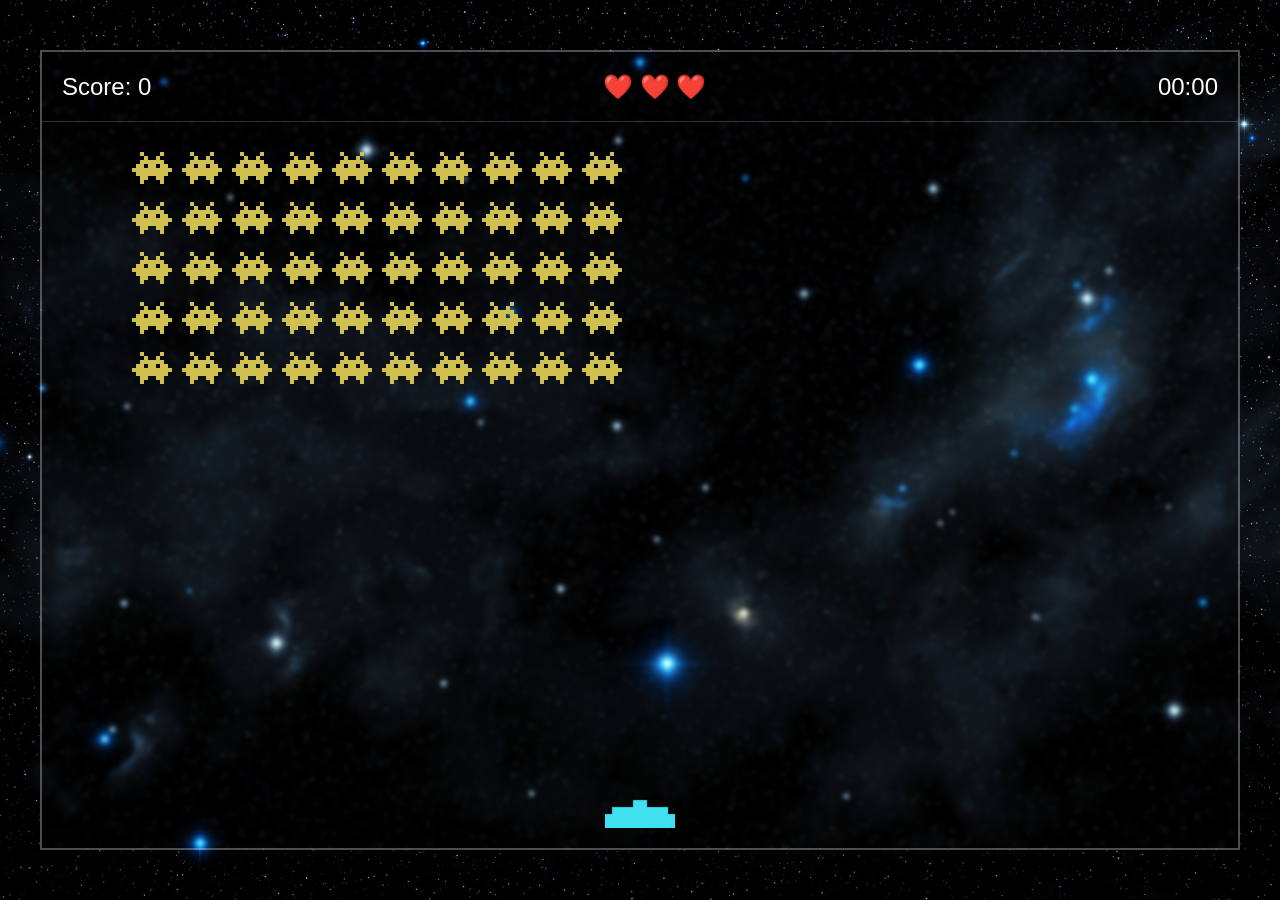
==== index.html @ 67e29e97 "first commiot" ====
<!DOCTYPE html>
<html lang="en">
<head>
    <meta charset="UTF-8">
    <meta name="viewport" content="width=device-width, initial-scale=1.0">
    <title>Space Invaders</title>

    <link rel="stylesheet" href="style.css">
</head>
<body>

    <div id="game-wrapper">

        <header id="hud">
            <div id="score">Score: 0</div>
            <div id="lives">❤️ ❤️ ❤️</div>
            <div id="timer">00:00</div>
        </header>

        <main id="game">

            <div id="enemies"></div>

            <div id="player">
                <img src="assets/player.png" alt="player">
            </div>

        </main>

    </div>

    <script src="js/main.js"></script>

</body>
</html>
---- style.css ----
* {
    box-sizing: border-box;
}

body {
    margin: 0;

    min-height: 100vh;

    display: flex;
    justify-content: center;
    align-items: center;

    background-image: url("./assets/stars-galaxy-2560x1440-10307.jpg");
    background-size: cover;
    background-position: center;

    color: white;
    font-family: Arial, sans-serif;
}

#game-wrapper {

    width: min(95vw, 1200px);

    height: min(90vh, 800px);

    display: flex;
    flex-direction: column;

    border: 2px solid rgba(255,255,255,0.3);

    backdrop-filter: blur(2px);
}

#hud {

    height: 70px;

    display: flex;
    justify-content: space-between;
    align-items: center;

    padding: 0 20px;

    font-size: clamp(16px, 2vw, 24px);

    border-bottom: 1px solid rgba(255,255,255,0.2);
}

#game {

    flex: 1;

    position: relative;

    overflow: hidden;
}

#player {

    position: absolute;

    bottom: 20px;

    transform: translateX(-50%);
}

#player img {

    width: clamp(50px, 6vw, 70px);

    display: block;
}

.enemy {

    position: absolute;

    width: 40px;
    height: 32px;

    background-image: url("./assets/yellow.png");
    background-size: contain;
    background-repeat: no-repeat;
}

/* Small screens */

@media (max-width: 768px) {

    #hud {

        font-size: 16px;

        padding: 0 10px;
    }

    #game-wrapper {

        width: 100vw;

        height: 100vh;

        border: none;
    }

    #player img {

        width: 50px;
    }

    .enemy {

        width: 30px;
        height: 24px;
    }
}
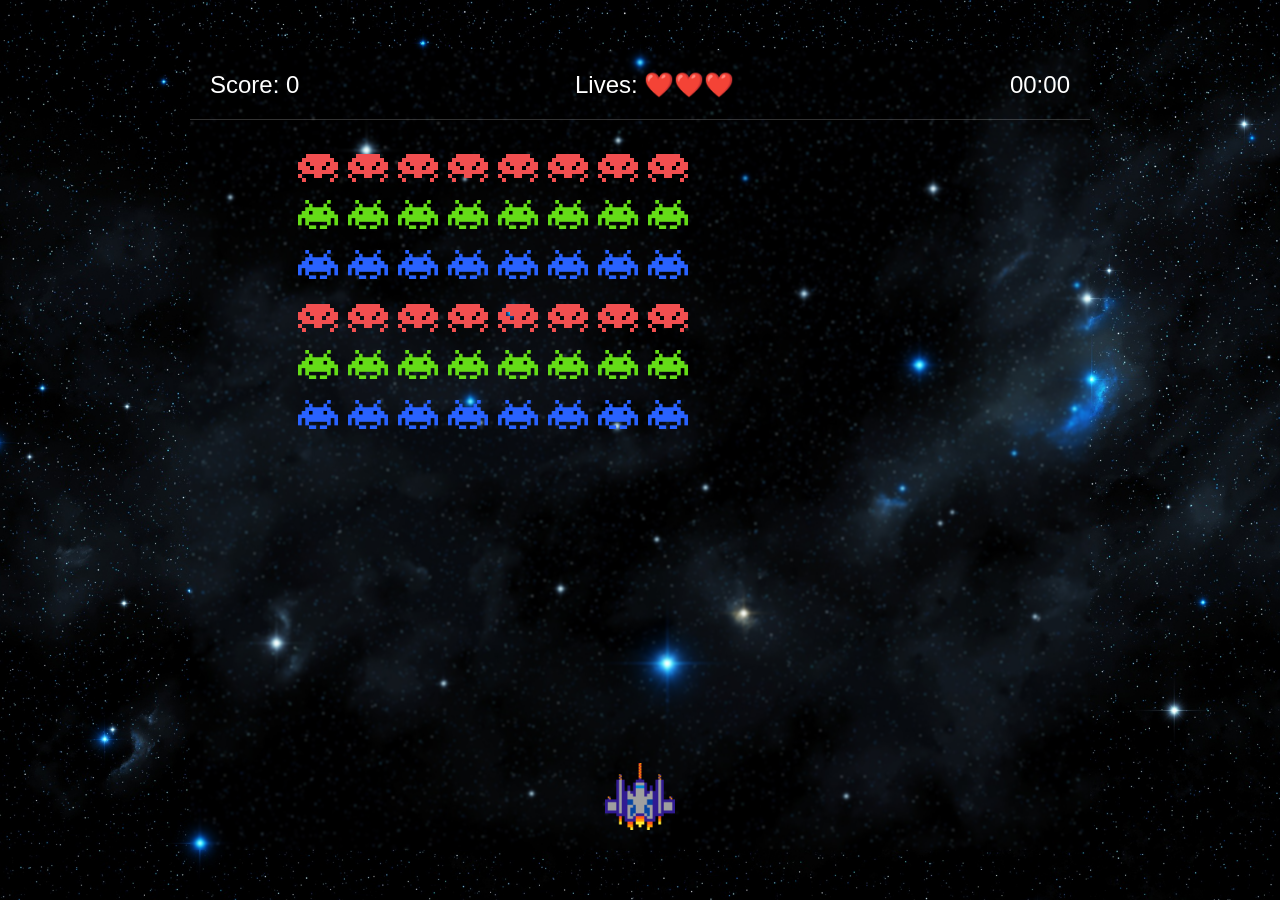
==== commit 2c143e56: "responsiv not complet" ====
--- a/index.html
+++ b/index.html
@@ -13,7 +13,7 @@
 
         <header id="hud">
             <div id="score">Score: 0</div>
-            <div id="lives">❤️ ❤️ ❤️</div>
+            <div id="lives">Lives: ❤️❤️❤️</div>
             <div id="timer">00:00</div>
         </header>
 
--- a/style.css
+++ b/style.css
@@ -21,16 +21,16 @@
 
 #game-wrapper {
 
-    width: min(95vw, 1200px);
+    width: min(95vw, 900px);
 
     height: min(90vh, 800px);
 
     display: flex;
+    
     flex-direction: column;
 
-    border: 2px solid rgba(255,255,255,0.3);
+    backdrop-filter: blur(1px);
 
-    backdrop-filter: blur(2px);
 }
 
 #hud {
@@ -42,7 +42,7 @@
     align-items: center;
 
     padding: 0 20px;
-
+   
     font-size: clamp(16px, 2vw, 24px);
 
     border-bottom: 1px solid rgba(255,255,255,0.2);
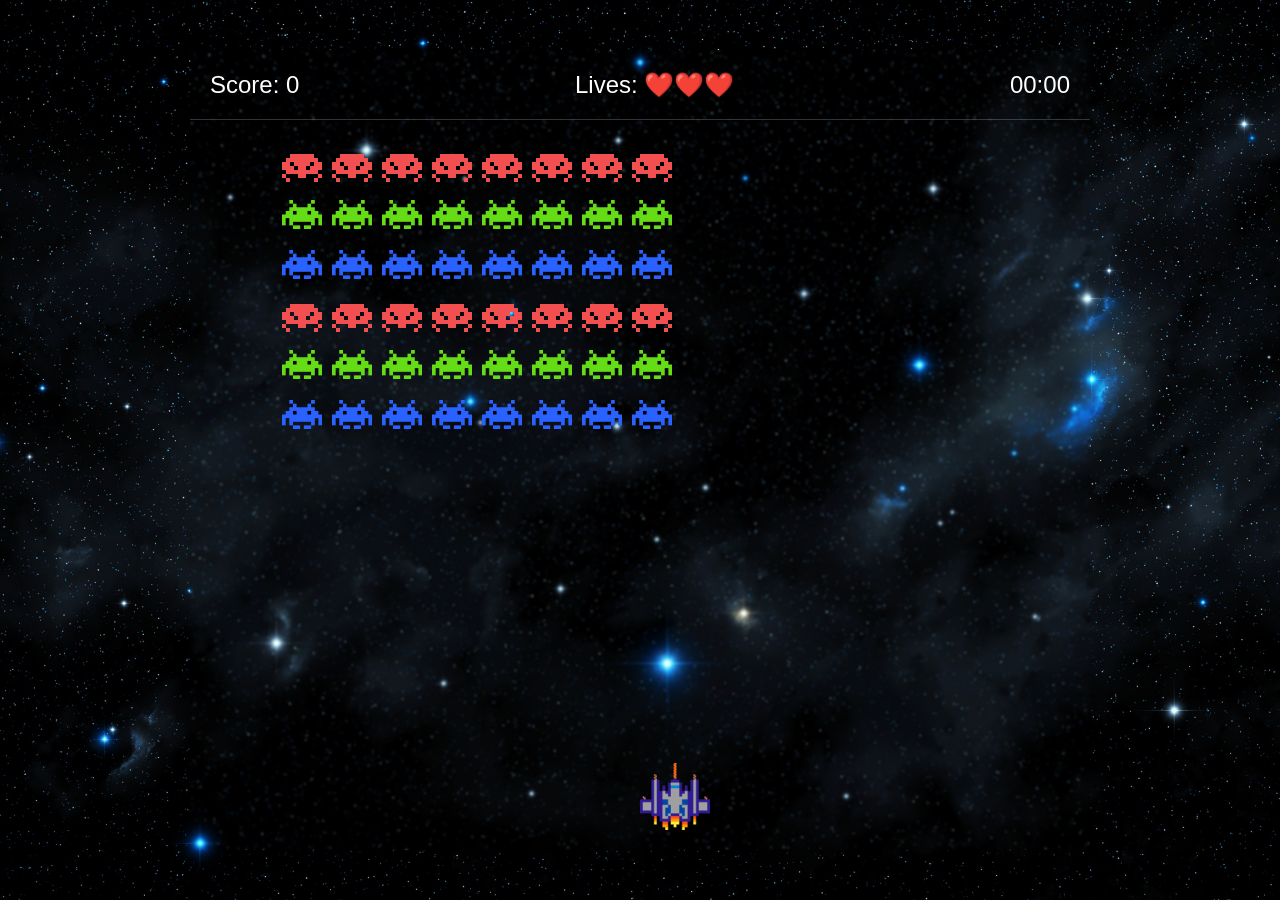
==== commit 89879af0: "bullets" ====
--- a/index.html
+++ b/index.html
@@ -20,6 +20,8 @@
         <main id="game">
 
             <div id="enemies"></div>
+            
+            <div id="bullets"></div>
 
             <div id="player">
                 <img src="assets/player.png" alt="player">
--- a/style.css
+++ b/style.css
@@ -26,7 +26,7 @@
     height: min(90vh, 800px);
 
     display: flex;
-    
+
     flex-direction: column;
 
     backdrop-filter: blur(1px);
@@ -42,10 +42,10 @@
     align-items: center;
 
     padding: 0 20px;
-   
+
     font-size: clamp(16px, 2vw, 24px);
 
-    border-bottom: 1px solid rgba(255,255,255,0.2);
+    border-bottom: 1px solid rgba(255, 255, 255, 0.2);
 }
 
 #game {
@@ -85,6 +85,18 @@
     background-repeat: no-repeat;
 }
 
+.bullet {
+
+    position: absolute;
+
+    width: 4px;
+    height: 14px;
+
+    background-color: yellow;
+
+    will-change: transform;
+}
+
 /* Small screens */
 
 @media (max-width: 768px) {
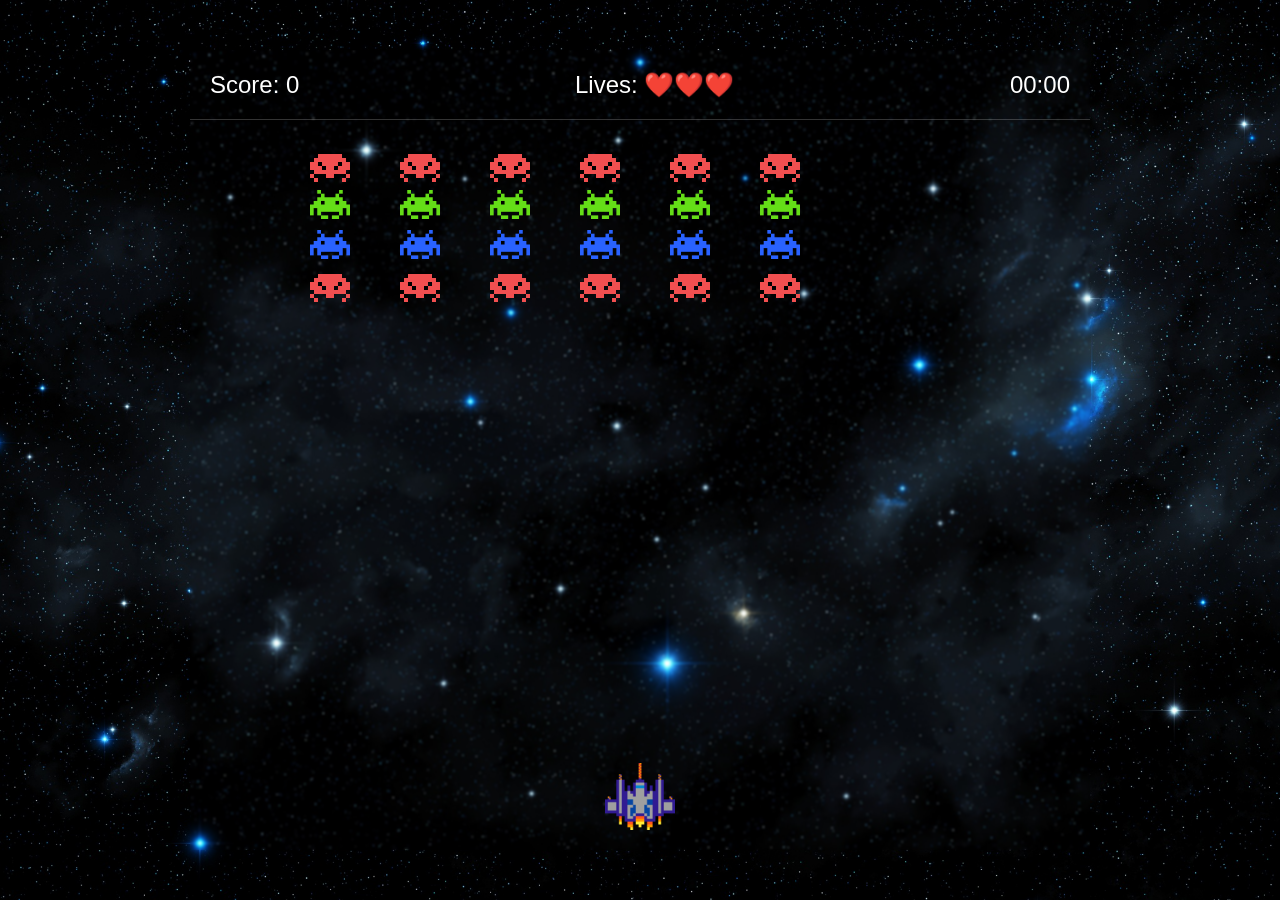
==== commit c0510dbb: "pused-menu/restart/continue and rset all variabl to initial value" ====
--- a/index.html
+++ b/index.html
@@ -1,37 +1,40 @@
-<!DOCTYPE html>
+<!doctype html>
 <html lang="en">
-<head>
-    <meta charset="UTF-8">
-    <meta name="viewport" content="width=device-width, initial-scale=1.0">
+  <head>
+    <meta charset="UTF-8" />
+    <meta name="viewport" content="width=device-width, initial-scale=1.0" />
     <title>Space Invaders</title>
 
-    <link rel="stylesheet" href="style.css">
-</head>
-<body>
+    <link rel="stylesheet" href="style.css" />
+  </head>
+  <body>
+    <div id="game-wrapper">
+      <header id="hud">
+        <div id="score">Score: 0</div>
+        <div id="lives">Lives: ❤️❤️❤️</div>
+        <div id="timer">00:00</div>
+      </header>
 
-    <div id="game-wrapper">
+      <main id="game">
+        <div id="enemies"></div>
 
-        <header id="hud">
-            <div id="score">Score: 0</div>
-            <div id="lives">Lives: ❤️❤️❤️</div>
-            <div id="timer">00:00</div>
-        </header>
+        <div id="bullets"></div>
 
-        <main id="game">
+        <div id="player">
+          <img src="assets/player.png" alt="player" />
+        </div>
 
-            <div id="enemies"></div>
-            
-            <div id="bullets"></div>
+        <!-- Pause Menu -->
+        <div id="pause-menu">
+          <h4>Paused ⏸️</h4>
 
-            <div id="player">
-                <img src="assets/player.png" alt="player">
-            </div>
+          <button id="continue-btn">Continue ➡️</button>
 
-        </main>
-
+          <button id="restart-btn">Restart 🔄</button>
+        </div>
+      </main>
     </div>
 
     <script src="js/main.js"></script>
-
-</body>
-</html>+  </body>
+</html>
--- a/style.css
+++ b/style.css
@@ -97,6 +97,109 @@
     will-change: transform;
 }
 
+
+/* Pause Menu */
+
+#pause-menu {
+
+    display: none;
+
+    position: absolute;
+
+    top: 50%;
+    left: 50%;
+
+    transform: translate(-50%, -50%);
+
+    flex-direction: column;
+    align-items: center;
+
+    gap: 30px;
+
+    min-width: 280px;
+
+    padding: 30px;
+
+    background: rgba(0, 0, 0, 0.9);
+
+    border: 2px solid rgb(132, 131, 175);
+
+    border-radius: 12px;
+
+    text-align: center;
+
+    color: white;
+
+    z-index: 1000;
+
+    box-shadow: 0 0 20px rgba(132, 131, 175, 0.5);
+}
+
+#pause-menu h4 {
+
+    margin: 0;
+
+    font-size: 30px;
+    font-family: sans-serif;
+    color: rgb(173, 173, 211);    
+}
+
+#pause-menu button {
+
+    width: 100%;
+
+    padding: 12px 20px;
+
+    font-size: 18px;
+
+    font-family:  monospace;
+    
+    cursor: pointer;
+
+    border: none;
+
+    background-color:rgb(194, 238, 212) ;
+
+    border-radius: 12px;
+
+    transition: transform 0.3s;
+
+    box-shadow: 0 0 10px rgb(240, 240, 144)
+}
+
+#pause-menu button:hover {
+
+    transform: scale(1.05);
+}
+
+#pause-menu button:active {
+
+    transform: scale(0.98);
+}
+
+
+/* Responsive */
+
+@media (max-width: 768px) {
+
+    #pause-menu {
+
+        min-width: 240px;
+
+        padding: 20px;
+    }
+
+    #pause-menu h4 {
+
+        font-size: 22px;
+    }
+
+    #pause-menu button {
+
+        font-size: 16px;
+    }
+}
+
 /* Small screens */
 
 @media (max-width: 768px) {
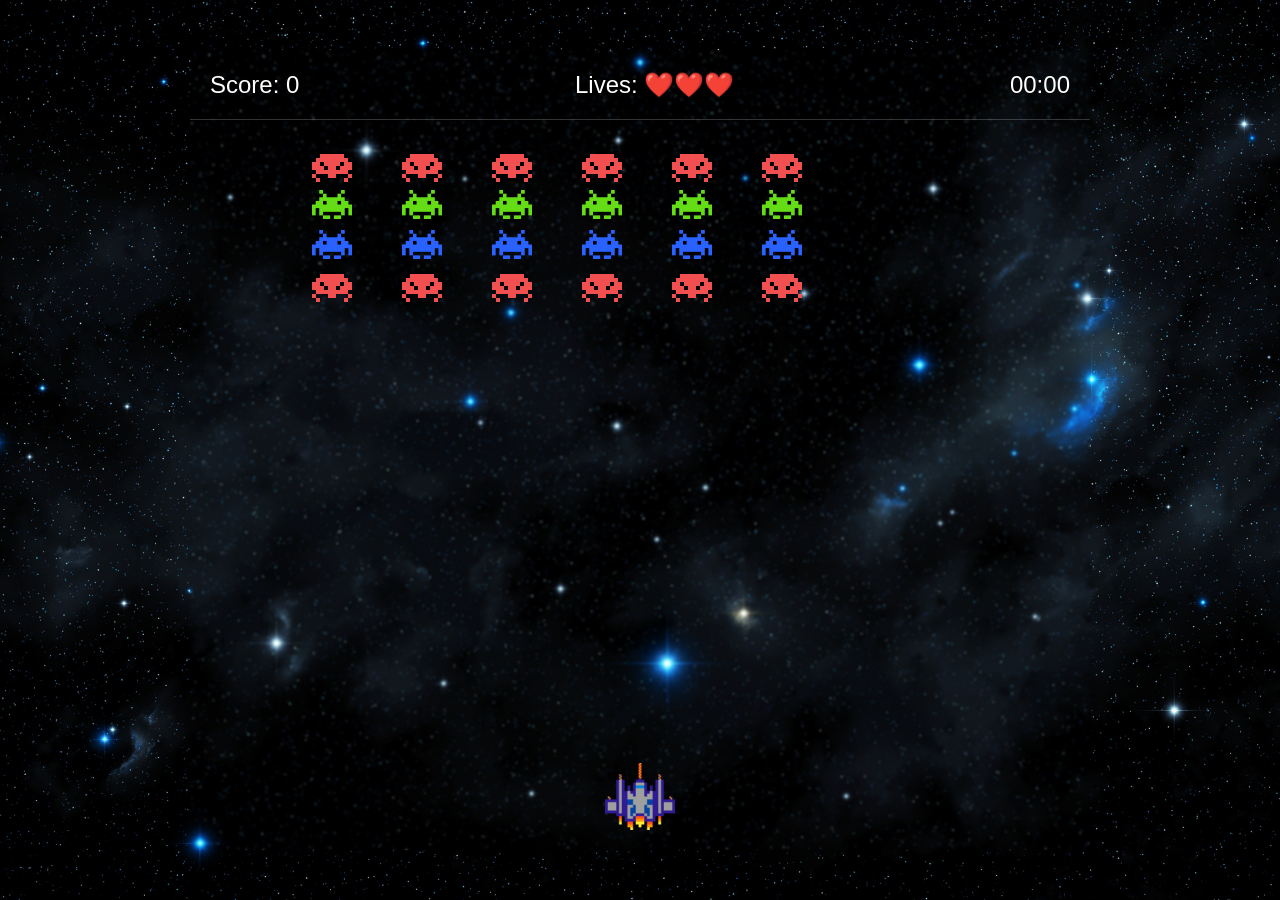
==== commit 06d5bc20: "add intro and game over / js for pause mn" ====
--- a/index.html
+++ b/index.html
@@ -32,6 +32,21 @@
 
           <button id="restart-btn">Restart 🔄</button>
         </div>
+        
+       <!-- Game Over -->
+    <div id="game-over">
+        
+        <h1>
+            💀 GAME OVER
+        </h1>
+        
+        <p>
+            Final Score: 0
+        </p>
+        
+        <button id="play-again">
+            🔄 Play Again
+        </button>
       </main>
     </div>
 
--- a/style.css
+++ b/style.css
@@ -178,6 +178,104 @@
 }
 
 
+/* Game Over */
+
+#game-over {
+
+
+    position: absolute;
+
+
+    top: 50%;
+    left: 50%;
+
+
+    transform: translate(-50%, -50%);
+
+
+    display: none;
+
+
+    flex-direction: column;
+
+
+    align-items: center;
+
+
+    gap: 20px;
+
+
+    padding: 40px;
+
+
+    background: rgba(0,0,0,0.9);
+
+
+    border: 2px solid rgb(132, 131, 175);
+
+
+    border-radius: 10px;
+
+
+    color: white;
+
+    
+    box-shadow: 0 0 20px rgba(132, 131, 175, 0.5);
+}
+
+
+
+#game-over h1 {
+
+    margin: 0;
+
+    font-size: 30px;
+    font-family: sans-serif;
+    color: rgb(173, 173, 211);    
+
+}
+
+
+
+#game-over p {
+
+    font-size: 24px;
+
+}
+
+
+
+#play-again {
+
+width: 100%;
+
+    padding: 12px 20px;
+
+    font-size: 18px;
+
+    font-family:  monospace;
+    
+    cursor: pointer;
+
+    border: none;
+
+    background-color:rgb(194, 238, 212) ;
+
+    border-radius: 12px;
+
+    transition: transform 0.3s;
+
+    box-shadow: 0 0 10px rgb(240, 240, 144)
+
+}
+
+
+#play-again:hover {
+
+    transform: scale(1.05);
+
+}
+
 /* Responsive */
 
 @media (max-width: 768px) {
@@ -204,30 +302,131 @@
 
 @media (max-width: 768px) {
 
-    #hud {
-
-        font-size: 16px;
-
-        padding: 0 10px;
-    }
-
-    #game-wrapper {
-
-        width: 100vw;
-
-        height: 100vh;
-
-        border: none;
-    }
-
-    #player img {
-
-        width: 50px;
-    }
-
-    .enemy {
-
-        width: 30px;
-        height: 24px;
-    }
+/* Game Area */
+
+#game-wrapper {
+
+    width: 100vw;
+
+    height: 100vh;
+}
+
+#hud {
+
+    height: 60px;
+
+    padding: 0 10px;
+
+    font-size: 16px;
+}
+
+#player img {
+
+    width: 50px;
+}
+
+.enemy {
+
+    width: 30px;
+    height: 24px;
+}
+
+/* Pause Menu */
+
+#pause-menu {
+
+    width: 90%;
+
+    max-width: 320px;
+
+    min-width: auto;
+
+    padding: 20px;
+
+    gap: 20px;
+}
+
+#pause-menu h4 {
+
+    font-size: 24px;
+}
+
+#pause-menu button {
+
+    font-size: 16px;
+
+    padding: 10px 15px;
+}
+
+/* Game Over */
+
+#game-over {
+
+    width: 90%;
+
+    max-width: 350px;
+
+    padding: 25px;
+
+    gap: 15px;
+}
+
+#game-over h1 {
+
+    font-size: 24px;
+}
+
+#game-over p {
+
+    font-size: 18px;
+}
+
+#play-again {
+
+    font-size: 16px;
+
+    padding: 10px 15px;
+}
+
+}
+
+/* Extra Small Phones */
+
+@media (max-width: 480px) {
+
+#hud {
+
+    font-size: 14px;
+}
+
+#pause-menu h4 {
+
+    font-size: 20px;
+}
+
+#pause-menu button {
+
+    font-size: 14px;
+}
+
+#game-over h1 {
+
+    font-size: 20px;
+}
+
+#game-over p {
+
+    font-size: 16px;
+}
+
+#play-again {
+
+    font-size: 14px;
+}
+
+#player img {
+
+    width: 45px;
+}
+
 }
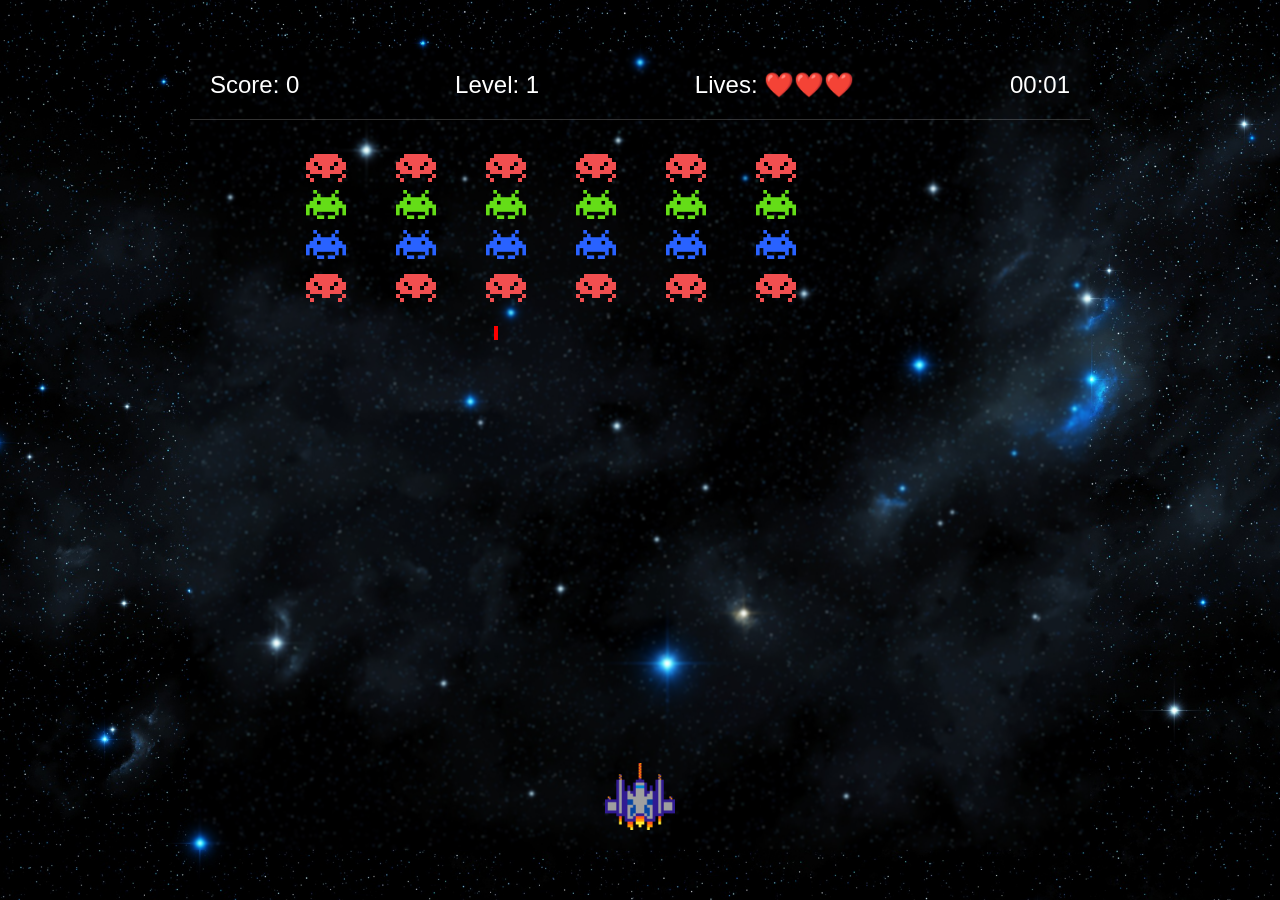
==== commit 0f0b60e1: "game over and enemy bullets" ====
--- a/index.html
+++ b/index.html
@@ -11,6 +11,7 @@
     <div id="game-wrapper">
       <header id="hud">
         <div id="score">Score: 0</div>
+        <div id="level">Level: 1</div>
         <div id="lives">Lives: ❤️❤️❤️</div>
         <div id="timer">00:00</div>
       </header>
@@ -33,23 +34,15 @@
           <button id="restart-btn">Restart 🔄</button>
         </div>
         
-       <!-- Game Over -->
-    <div id="game-over">
-        
-        <h1>
-            💀 GAME OVER
-        </h1>
-        
-        <p>
-            Final Score: 0
-        </p>
-        
-        <button id="play-again">
-            🔄 Play Again
-        </button>
+        <!-- Game Over -->
+        <div id="game-over">
+          <h1>💀 GAME OVER</h1>
+          <p id="final-score">Final Score: 0</p>    <!-- ← add id here -->
+          <p id="final-time">Time: 00:00</p>        <!-- ← and this line -->
+          <button id="play-again">🔄 Play Again</button>
+        </div>
       </main>
     </div>
-
     <script src="js/main.js"></script>
   </body>
-</html>
+</html>
--- a/style.css
+++ b/style.css
@@ -79,8 +79,6 @@
 
     width: 40px;
     height: 32px;
-
-    background-image: url("./assets/yellow.png");
     background-size: contain;
     background-repeat: no-repeat;
 }
@@ -95,6 +93,14 @@
     background-color: yellow;
 
     will-change: transform;
+}
+
+.enemy-bullet {
+  position: absolute;
+  width: 4px;
+  height: 14px;
+  background-color: red;
+  will-change: transform;
 }
 
 
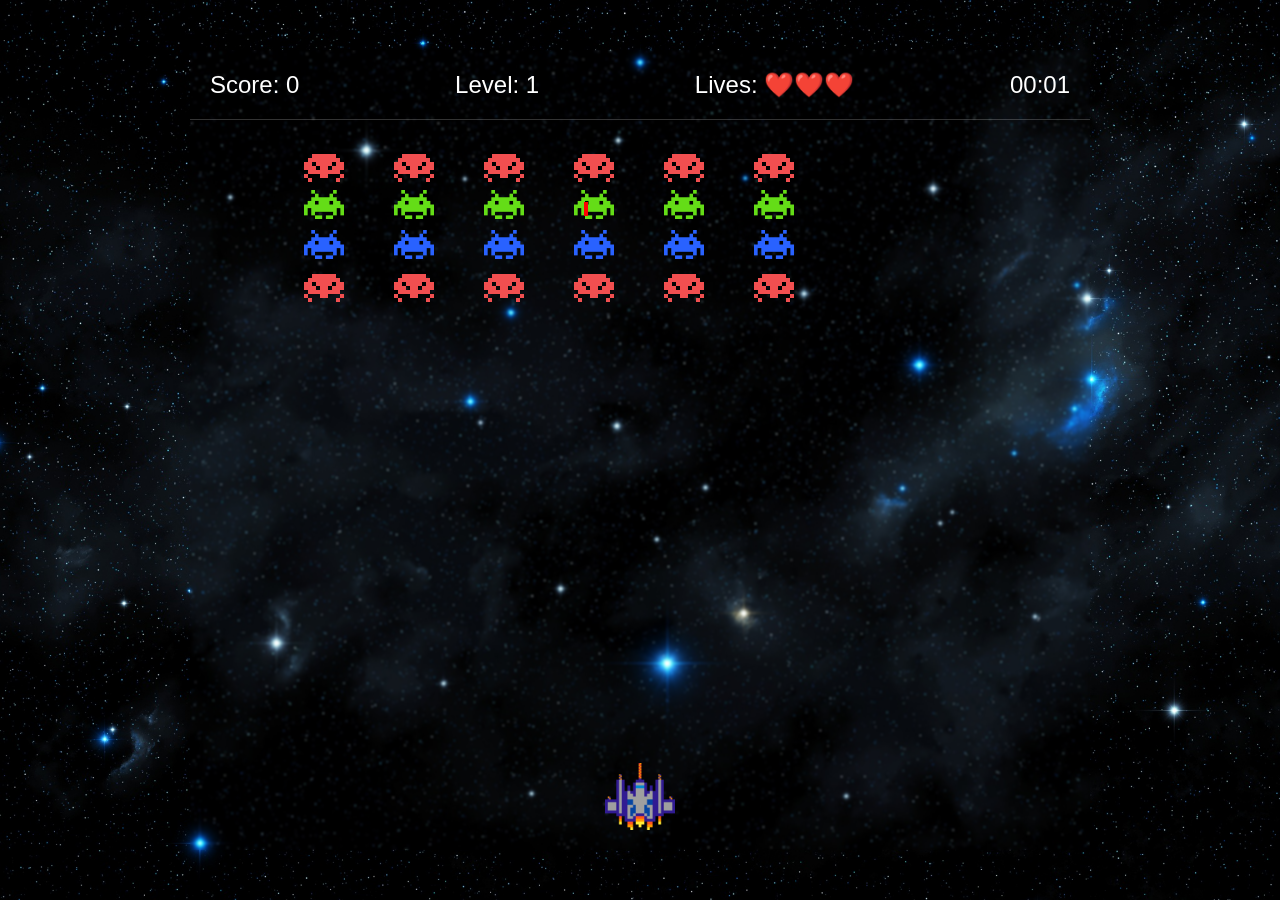
==== commit 7afdc0aa: "zoom" ====
--- a/index.html
+++ b/index.html
@@ -27,19 +27,19 @@
 
         <!-- Pause Menu -->
         <div id="pause-menu">
-          <h4>Paused ⏸️</h4>
+          <h4>Paused ■</h4>
 
-          <button id="continue-btn">Continue ➡️</button>
+          <button id="continue-btn">Continue →</button>
 
-          <button id="restart-btn">Restart 🔄</button>
+          <button id="restart-btn">Restart ↻</button>
         </div>
         
         <!-- Game Over -->
         <div id="game-over">
           <h1>💀 GAME OVER</h1>
-          <p id="final-score">Final Score: 0</p>    <!-- ← add id here -->
-          <p id="final-time">Time: 00:00</p>        <!-- ← and this line -->
-          <button id="play-again">🔄 Play Again</button>
+          <p id="final-score">Final Score: 0</p>    
+          <p id="final-time">Time: 00:00</p>        
+          <button id="play-again">↻  Play Again</button>
         </div>
       </main>
     </div>
--- a/style.css
+++ b/style.css
@@ -4,87 +4,64 @@
 
 body {
     margin: 0;
-
+    overflow: auto;
     min-height: 100vh;
-
     display: flex;
     justify-content: center;
     align-items: center;
-
     background-image: url("./assets/stars-galaxy-2560x1440-10307.jpg");
     background-size: cover;
     background-position: center;
-
     color: white;
     font-family: Arial, sans-serif;
 }
 
 #game-wrapper {
-
-    width: min(95vw, 900px);
-
-    height: min(90vh, 800px);
-
+    width: 900px;
+    height: 800px;
     display: flex;
-
     flex-direction: column;
-
     backdrop-filter: blur(1px);
-
 }
 
 #hud {
-
     height: 70px;
-
     display: flex;
     justify-content: space-between;
     align-items: center;
-
     padding: 0 20px;
-
     font-size: clamp(16px, 2vw, 24px);
-
     border-bottom: 1px solid rgba(255, 255, 255, 0.2);
 }
 
 #game {
-
     flex: 1;
-
     position: relative;
-
     overflow: hidden;
 }
 
 #player {
-
-    position: absolute;
-
+    position: absolute;
     bottom: 20px;
-
-    transform: translateX(-50%);
+    left: 0;
 }
 
 #player img {
-
     width: clamp(50px, 6vw, 70px);
-
     display: block;
 }
 
 .enemy {
-
     position: absolute;
 
     width: 40px;
     height: 32px;
+
     background-size: contain;
     background-repeat: no-repeat;
 }
 
 .bullet {
-
     position: absolute;
 
     width: 4px;
@@ -96,18 +73,19 @@
 }
 
 .enemy-bullet {
-  position: absolute;
-  width: 4px;
-  height: 14px;
-  background-color: red;
-  will-change: transform;
-}
-
+    position: absolute;
+
+    width: 4px;
+    height: 14px;
+
+    background-color: red;
+
+    will-change: transform;
+}
 
 /* Pause Menu */
 
 #pause-menu {
-
     display: none;
 
     position: absolute;
@@ -142,297 +120,209 @@
 }
 
 #pause-menu h4 {
-
     margin: 0;
 
     font-size: 30px;
-    font-family: sans-serif;
-    color: rgb(173, 173, 211);    
+
+    color: rgb(173, 173, 211);
 }
 
 #pause-menu button {
-
     width: 100%;
 
     padding: 12px 20px;
 
     font-size: 18px;
 
-    font-family:  monospace;
-    
+    font-family: monospace;
+
     cursor: pointer;
 
     border: none;
 
-    background-color:rgb(194, 238, 212) ;
+    background-color: rgb(194, 238, 212);
 
     border-radius: 12px;
 
     transition: transform 0.3s;
 
-    box-shadow: 0 0 10px rgb(240, 240, 144)
+    box-shadow: 0 0 10px rgb(240, 240, 144);
 }
 
 #pause-menu button:hover {
-
     transform: scale(1.05);
 }
 
 #pause-menu button:active {
-
     transform: scale(0.98);
 }
 
-
 /* Game Over */
 
 #game-over {
-
-
-    position: absolute;
-
+    position: absolute;
 
     top: 50%;
     left: 50%;
 
-
     transform: translate(-50%, -50%);
 
-
     display: none;
 
-
     flex-direction: column;
-
-
     align-items: center;
 
-
     gap: 20px;
 
-
     padding: 40px;
 
-
-    background: rgba(0,0,0,0.9);
-
+    background: rgba(0, 0, 0, 0.9);
 
     border: 2px solid rgb(132, 131, 175);
 
-
     border-radius: 10px;
 
-
     color: white;
 
-    
+    z-index: 1000;
+
     box-shadow: 0 0 20px rgba(132, 131, 175, 0.5);
 }
 
-
-
 #game-over h1 {
-
     margin: 0;
 
     font-size: 30px;
-    font-family: sans-serif;
-    color: rgb(173, 173, 211);    
-
-}
-
-
+
+    color: rgb(173, 173, 211);
+}
 
 #game-over p {
-
     font-size: 24px;
-
-}
-
-
+}
 
 #play-again {
-
-width: 100%;
+    width: 100%;
 
     padding: 12px 20px;
 
     font-size: 18px;
 
-    font-family:  monospace;
-    
+    font-family: monospace;
+
     cursor: pointer;
 
     border: none;
 
-    background-color:rgb(194, 238, 212) ;
+    background-color: rgb(194, 238, 212);
 
     border-radius: 12px;
 
     transition: transform 0.3s;
 
-    box-shadow: 0 0 10px rgb(240, 240, 144)
-
-}
-
+    box-shadow: 0 0 10px rgb(240, 240, 144);
+}
 
 #play-again:hover {
-
     transform: scale(1.05);
-
-}
-
-/* Responsive */
+}
+
+/* Tablet + Mobile */
 
 @media (max-width: 768px) {
 
+    #game-wrapper {
+        width: 100vw;
+        height: 100vh;
+    }
+
+    #hud {
+        height: 60px;
+        padding: 0 10px;
+        font-size: 16px;
+    }
+
+    #player img {
+        width: 50px;
+    }
+
+    .enemy {
+        width: 30px;
+        height: 24px;
+    }
+
     #pause-menu {
-
-        min-width: 240px;
+        width: 90%;
+        max-width: 320px;
+        min-width: auto;
 
         padding: 20px;
+
+        gap: 20px;
     }
 
     #pause-menu h4 {
-
-        font-size: 22px;
+        font-size: 24px;
     }
 
     #pause-menu button {
-
         font-size: 16px;
-    }
-}
-
-/* Small screens */
-
-@media (max-width: 768px) {
-
-/* Game Area */
-
-#game-wrapper {
-
-    width: 100vw;
-
-    height: 100vh;
-}
-
-#hud {
-
-    height: 60px;
-
-    padding: 0 10px;
-
-    font-size: 16px;
-}
-
-#player img {
-
-    width: 50px;
-}
-
-.enemy {
-
-    width: 30px;
-    height: 24px;
-}
-
-/* Pause Menu */
-
-#pause-menu {
-
-    width: 90%;
-
-    max-width: 320px;
-
-    min-width: auto;
-
-    padding: 20px;
-
-    gap: 20px;
-}
-
-#pause-menu h4 {
-
-    font-size: 24px;
-}
-
-#pause-menu button {
-
-    font-size: 16px;
-
-    padding: 10px 15px;
-}
-
-/* Game Over */
-
-#game-over {
-
-    width: 90%;
-
-    max-width: 350px;
-
-    padding: 25px;
-
-    gap: 15px;
-}
-
-#game-over h1 {
-
-    font-size: 24px;
-}
-
-#game-over p {
-
-    font-size: 18px;
-}
-
-#play-again {
-
-    font-size: 16px;
-
-    padding: 10px 15px;
-}
-
-}
-
-/* Extra Small Phones */
+        padding: 10px 15px;
+    }
+
+    #game-over {
+        width: 90%;
+        max-width: 350px;
+
+        padding: 25px;
+
+        gap: 15px;
+    }
+
+    #game-over h1 {
+        font-size: 24px;
+    }
+
+    #game-over p {
+        font-size: 18px;
+    }
+
+    #play-again {
+        font-size: 16px;
+        padding: 10px 15px;
+    }
+}
+
+/* Small Phones */
 
 @media (max-width: 480px) {
 
-#hud {
-
-    font-size: 14px;
-}
-
-#pause-menu h4 {
-
-    font-size: 20px;
-}
-
-#pause-menu button {
-
-    font-size: 14px;
-}
-
-#game-over h1 {
-
-    font-size: 20px;
-}
-
-#game-over p {
-
-    font-size: 16px;
-}
-
-#play-again {
-
-    font-size: 14px;
-}
-
-#player img {
-
-    width: 45px;
-}
-
-}+    #hud {
+        font-size: 14px;
+    }
+
+    #player img {
+        width: 45px;
+    }
+
+    #pause-menu h4 {
+        font-size: 20px;
+    }
+
+    #pause-menu button {
+        font-size: 14px;
+    }
+
+    #game-over h1 {
+        font-size: 20px;
+    }
+
+    #game-over p {
+        font-size: 16px;
+    }
+
+    #play-again {
+        font-size: 14px;
+    }
+}
+
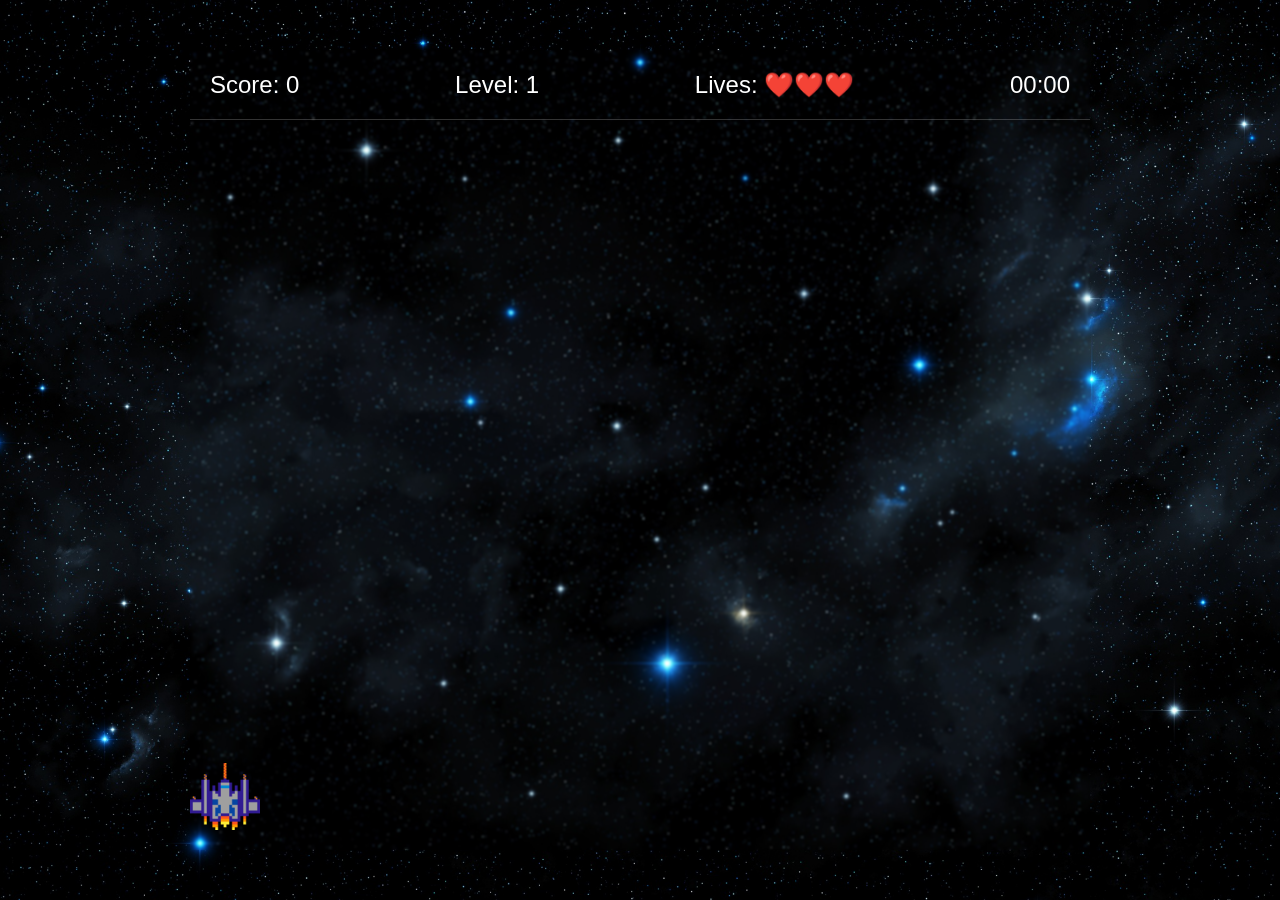
==== commit fe339db1: "separet code in parts" ====
--- a/index.html
+++ b/index.html
@@ -33,16 +33,16 @@
 
           <button id="restart-btn">Restart ↻</button>
         </div>
-        
+
         <!-- Game Over -->
         <div id="game-over">
           <h1>💀 GAME OVER</h1>
-          <p id="final-score">Final Score: 0</p>    
-          <p id="final-time">Time: 00:00</p>        
-          <button id="play-again">↻  Play Again</button>
+          <p id="final-score">Final Score: 0</p>
+          <p id="final-time">Time: 00:00</p>
+          <button id="play-again">↻ Play Again</button>
         </div>
       </main>
     </div>
-    <script src="js/main.js"></script>
+    <script type="module" src="js/main.js"></script>
   </body>
-</html>+</html>
--- a/style.css
+++ b/style.css
@@ -1,328 +1,311 @@
 * {
-    box-sizing: border-box;
+  box-sizing: border-box;
 }
 
 body {
-    margin: 0;
-    overflow: auto;
-    min-height: 100vh;
-    display: flex;
-    justify-content: center;
-    align-items: center;
-    background-image: url("./assets/stars-galaxy-2560x1440-10307.jpg");
-    background-size: cover;
-    background-position: center;
-    color: white;
-    font-family: Arial, sans-serif;
+  margin: 0;
+  overflow: auto;
+  min-height: 100vh;
+  display: flex;
+  justify-content: center;
+  align-items: center;
+  background: url("./assets/stars-galaxy-2560x1440-10307.jpg") center/cover
+    no-repeat;
+  color: #fff;
+  font-family: Arial, sans-serif;
 }
 
 #game-wrapper {
-    width: 900px;
-    height: 800px;
-    display: flex;
-    flex-direction: column;
-    backdrop-filter: blur(1px);
+  width: 900px;
+  height: 800px;
+  display: flex;
+  flex-direction: column;
+  backdrop-filter: blur(1px);
 }
 
 #hud {
-    height: 70px;
-    display: flex;
-    justify-content: space-between;
-    align-items: center;
-    padding: 0 20px;
-    font-size: clamp(16px, 2vw, 24px);
-    border-bottom: 1px solid rgba(255, 255, 255, 0.2);
+  height: 70px;
+  display: flex;
+  justify-content: space-between;
+  align-items: center;
+  padding: 0 20px;
+  font-size: clamp(16px, 2vw, 24px);
+  border-bottom: 1px solid rgba(255, 255, 255, 0.2);
 }
 
 #game {
-    flex: 1;
-    position: relative;
-    overflow: hidden;
+  flex: 1;
+  position: relative;
+  overflow: hidden;
 }
 
 #player {
-    position: absolute;
-    bottom: 20px;
-    left: 0;
+  position: absolute;
+  bottom: 20px;
+  left: 0;
 }
 
 #player img {
-    width: clamp(50px, 6vw, 70px);
-    display: block;
+  width: clamp(50px, 6vw, 70px);
+  display: block;
 }
 
 .enemy {
-    position: absolute;
-
-    width: 40px;
-    height: 32px;
-
-    background-size: contain;
-    background-repeat: no-repeat;
+  position: absolute;
+
+  width: 40px;
+  height: 32px;
+
+  background-size: contain;
+  background-repeat: no-repeat;
+}
+
+.bullet,
+.enemy-bullet {
+  position: absolute;
+  width: 4px;
+  height: 14px;
+  will-change: transform;
 }
 
 .bullet {
-    position: absolute;
-
-    width: 4px;
-    height: 14px;
-
-    background-color: yellow;
-
-    will-change: transform;
+  background-color: yellow;
 }
 
 .enemy-bullet {
-    position: absolute;
-
-    width: 4px;
-    height: 14px;
-
-    background-color: red;
-
-    will-change: transform;
+  background-color: red;
 }
 
 /* Pause Menu */
 
 #pause-menu {
-    display: none;
-
-    position: absolute;
-
-    top: 50%;
-    left: 50%;
-
-    transform: translate(-50%, -50%);
-
-    flex-direction: column;
-    align-items: center;
-
-    gap: 30px;
-
-    min-width: 280px;
-
-    padding: 30px;
-
-    background: rgba(0, 0, 0, 0.9);
-
-    border: 2px solid rgb(132, 131, 175);
-
-    border-radius: 12px;
-
-    text-align: center;
-
-    color: white;
-
-    z-index: 1000;
-
-    box-shadow: 0 0 20px rgba(132, 131, 175, 0.5);
+  display: none;
+
+  position: absolute;
+
+  top: 50%;
+  left: 50%;
+
+  transform: translate(-50%, -50%);
+
+  flex-direction: column;
+  align-items: center;
+
+  gap: 30px;
+
+  min-width: 280px;
+
+  padding: 30px;
+
+  background: rgba(0, 0, 0, 0.9);
+
+  border: 2px solid rgb(132, 131, 175);
+
+  border-radius: 12px;
+
+  text-align: center;
+
+  color: white;
+
+  z-index: 1000;
+
+  box-shadow: 0 0 20px rgba(132, 131, 175, 0.5);
 }
 
 #pause-menu h4 {
-    margin: 0;
-
-    font-size: 30px;
-
-    color: rgb(173, 173, 211);
-}
-
-#pause-menu button {
-    width: 100%;
-
-    padding: 12px 20px;
-
+  margin: 0;
+
+  font-size: 30px;
+
+  color: rgb(173, 173, 211);
+}
+
+#pause-menu button,
+#play-again {
+  width: 100%;
+  padding: 12px 20px;
+  font-size: 18px;
+  font-family: monospace;
+  cursor: pointer;
+  border: none;
+  background-color: rgb(194, 238, 212);
+  border-radius: 12px;
+  transition: transform 0.3s;
+  box-shadow: 0 0 10px rgb(240, 240, 144);
+}
+
+#pause-menu button:hover,
+#play-again:hover {
+  transform: scale(1.05);
+}
+
+#pause-menu button:active {
+  transform: scale(0.98);
+}
+
+/* Game Over */
+
+#game-over {
+  position: absolute;
+
+  top: 50%;
+  left: 50%;
+
+  transform: translate(-50%, -50%);
+
+  display: none;
+
+  flex-direction: column;
+  align-items: center;
+
+  gap: 20px;
+
+  padding: 40px;
+
+  background: rgba(0, 0, 0, 0.9);
+
+  border: 2px solid rgb(132, 131, 175);
+
+  border-radius: 10px;
+
+  color: white;
+
+  z-index: 1000;
+
+  box-shadow: 0 0 20px rgba(132, 131, 175, 0.5);
+}
+
+#game-over h1 {
+  margin: 0;
+
+  font-size: 30px;
+
+  color: rgb(173, 173, 211);
+}
+
+#game-over p {
+  font-size: 24px;
+}
+
+#play-again {
+  width: 100%;
+
+  padding: 12px 20px;
+
+  font-size: 18px;
+
+  font-family: monospace;
+
+  cursor: pointer;
+
+  border: none;
+
+  background-color: rgb(194, 238, 212);
+
+  border-radius: 12px;
+
+  transition: transform 0.3s;
+
+  box-shadow: 0 0 10px rgb(240, 240, 144);
+}
+
+#play-again:hover {
+  transform: scale(1.05);
+}
+
+/* Tablet + Mobile */
+
+@media (max-width: 768px) {
+  #game-wrapper {
+    width: 100vw;
+    height: 100vh;
+  }
+
+  #hud {
+    height: 60px;
+    padding: 0 10px;
+    font-size: 16px;
+  }
+
+  #player img {
+    width: 50px;
+  }
+
+  .enemy {
+    width: 30px;
+    height: 24px;
+  }
+
+  #pause-menu {
+    width: 90%;
+    max-width: 320px;
+    min-width: auto;
+
+    padding: 20px;
+
+    gap: 20px;
+  }
+
+  #pause-menu h4 {
+    font-size: 24px;
+  }
+
+  #pause-menu button {
+    font-size: 16px;
+    padding: 10px 15px;
+  }
+
+  #game-over {
+    width: 90%;
+    max-width: 350px;
+
+    padding: 25px;
+
+    gap: 15px;
+  }
+
+  #game-over h1 {
+    font-size: 24px;
+  }
+
+  #game-over p {
     font-size: 18px;
-
-    font-family: monospace;
-
-    cursor: pointer;
-
-    border: none;
-
-    background-color: rgb(194, 238, 212);
-
-    border-radius: 12px;
-
-    transition: transform 0.3s;
-
-    box-shadow: 0 0 10px rgb(240, 240, 144);
-}
-
-#pause-menu button:hover {
-    transform: scale(1.05);
-}
-
-#pause-menu button:active {
-    transform: scale(0.98);
-}
-
-/* Game Over */
-
-#game-over {
-    position: absolute;
-
-    top: 50%;
-    left: 50%;
-
-    transform: translate(-50%, -50%);
-
-    display: none;
-
-    flex-direction: column;
-    align-items: center;
-
-    gap: 20px;
-
-    padding: 40px;
-
-    background: rgba(0, 0, 0, 0.9);
-
-    border: 2px solid rgb(132, 131, 175);
-
-    border-radius: 10px;
-
-    color: white;
-
-    z-index: 1000;
-
-    box-shadow: 0 0 20px rgba(132, 131, 175, 0.5);
-}
-
-#game-over h1 {
-    margin: 0;
-
-    font-size: 30px;
-
-    color: rgb(173, 173, 211);
-}
-
-#game-over p {
-    font-size: 24px;
-}
-
-#play-again {
-    width: 100%;
-
-    padding: 12px 20px;
-
-    font-size: 18px;
-
-    font-family: monospace;
-
-    cursor: pointer;
-
-    border: none;
-
-    background-color: rgb(194, 238, 212);
-
-    border-radius: 12px;
-
-    transition: transform 0.3s;
-
-    box-shadow: 0 0 10px rgb(240, 240, 144);
-}
-
-#play-again:hover {
-    transform: scale(1.05);
-}
-
-/* Tablet + Mobile */
-
-@media (max-width: 768px) {
-
-    #game-wrapper {
-        width: 100vw;
-        height: 100vh;
-    }
-
-    #hud {
-        height: 60px;
-        padding: 0 10px;
-        font-size: 16px;
-    }
-
-    #player img {
-        width: 50px;
-    }
-
-    .enemy {
-        width: 30px;
-        height: 24px;
-    }
-
-    #pause-menu {
-        width: 90%;
-        max-width: 320px;
-        min-width: auto;
-
-        padding: 20px;
-
-        gap: 20px;
-    }
-
-    #pause-menu h4 {
-        font-size: 24px;
-    }
-
-    #pause-menu button {
-        font-size: 16px;
-        padding: 10px 15px;
-    }
-
-    #game-over {
-        width: 90%;
-        max-width: 350px;
-
-        padding: 25px;
-
-        gap: 15px;
-    }
-
-    #game-over h1 {
-        font-size: 24px;
-    }
-
-    #game-over p {
-        font-size: 18px;
-    }
-
-    #play-again {
-        font-size: 16px;
-        padding: 10px 15px;
-    }
+  }
+
+  #play-again {
+    font-size: 16px;
+    padding: 10px 15px;
+  }
 }
 
 /* Small Phones */
 
 @media (max-width: 480px) {
-
-    #hud {
-        font-size: 14px;
-    }
-
-    #player img {
-        width: 45px;
-    }
-
-    #pause-menu h4 {
-        font-size: 20px;
-    }
-
-    #pause-menu button {
-        font-size: 14px;
-    }
-
-    #game-over h1 {
-        font-size: 20px;
-    }
-
-    #game-over p {
-        font-size: 16px;
-    }
-
-    #play-again {
-        font-size: 14px;
-    }
-}
-
+  #hud {
+    font-size: 14px;
+  }
+
+  #player img {
+    width: 45px;
+  }
+
+  #pause-menu h4 {
+    font-size: 20px;
+  }
+
+  #pause-menu button {
+    font-size: 14px;
+  }
+
+  #game-over h1 {
+    font-size: 20px;
+  }
+
+  #game-over p {
+    font-size: 16px;
+  }
+
+  #play-again {
+    font-size: 14px;
+  }
+}
